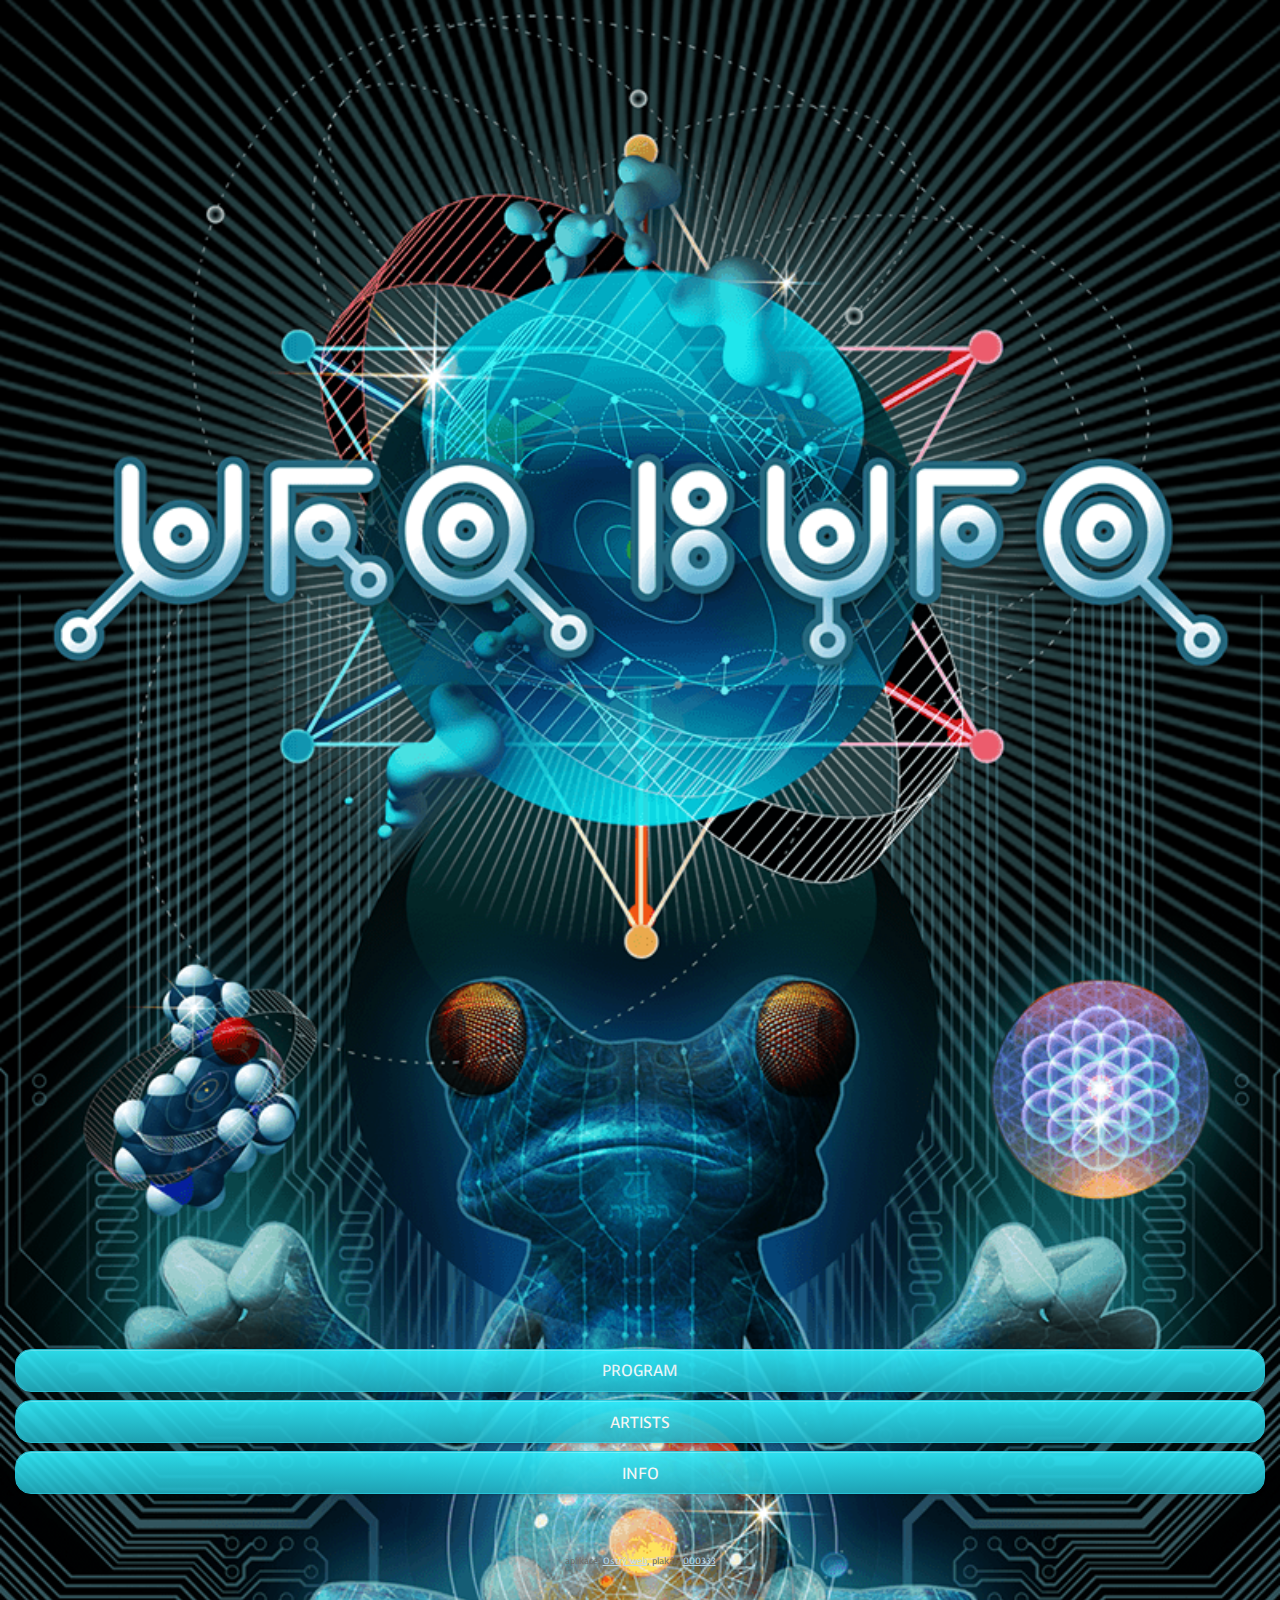
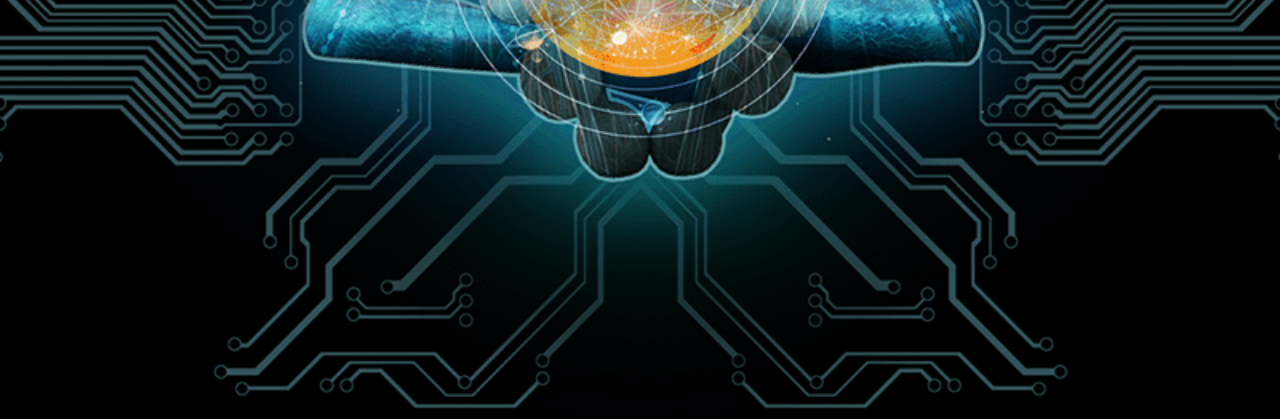
==== index.html @ 03008056 "initial commit" ====
﻿<!DOCTYPE html>

<html lang="cs">
<head>
	<title>UFO BUFO</title>
	<meta charset="utf-8" />
	<meta name="viewport" content="width=device-width, user-scalable=no" />
	<link rel="shortcut icon" href="favicon.ico" />
	<link href="content/ufobufo.min.css" rel="stylesheet" type="text/css" />	  
	<link href="content/jquery.mobile.structure-1.3.2.min.css" rel="stylesheet" type="text/css" />
	<link href="content/ufobufo.css" rel="stylesheet" type="text/css" />
	<script src="libs/jquery-1.9.1.min.js" type="text/javascript"></script>
	<script src="libs/jquery.mobile-1.3.2.min.js" type="text/javascript"></script>
</head>
<body>
	<div id="index" data-role="page" data-theme="a">
		<img id="logo" src="/content/images/ufobufo.png" />
		<section data-role="content">
			<a href="program.html" data-role="button" data-transition="none">PROGRAM</a>
			<a href="artists.html" data-role="button" data-transition="none">ARTISTS</a>
			<a href="info.html" data-role="button" data-prefetch data-transition="none">INFO</a>
			<hr />
			<h2 id="praveprobiha"></h2>
			<div id="indexartistslist"></div>
		</section>
		<div class="credits">
    	aplikace: <a href="http://www.ostryweb.cz">Ostrý web</a>, plakát: <a href="http://www.mimo.cz/">000333</a><br>
		</div>
	</div>
	<script src="scripts/app.js" type="text/javascript"></script>
</body>
</html>
---- content/ufobufo.min.css ----
/*!
* jQuery Mobile 1.3.2
* Git HEAD hash: 528cf0e96940644ea644096bfeb913ed920ffaef <> Date: Fri Jul 19 2013 22:17:57 UTC
* http://jquerymobile.com
*
* Copyright 2010, 2013 jQuery Foundation, Inc. and other contributors
* Released under the MIT license.
* http://jquery.org/license
*
*/

.ui-bar-a{border:1px solid #ac63e8 ;background:#ac63e8 ;color:#ffffff ;font-weight:bold;background-image:-webkit-gradient(linear,left top,left bottom,from( #bd6cFF ),to( #9a59d0 )); background-image:-webkit-linear-gradient( #bd6cFF,#9a59d0 ); background-image:   -moz-linear-gradient( #bd6cFF,#9a59d0 ); background-image:    -ms-linear-gradient( #bd6cFF,#9a59d0 ); background-image:     -o-linear-gradient( #bd6cFF,#9a59d0 ); background-image:        linear-gradient( #bd6cFF,#9a59d0 );}.ui-bar-a .ui-link-inherit{color:#ffffff ;}.ui-bar-a a.ui-link{color:#7cc4e7 ;font-weight:bold;}.ui-bar-a a.ui-link:visited{   color:#83CE24 ;}.ui-bar-a a.ui-link:hover{color:#2489ce ;}.ui-bar-a a.ui-link:active{color:#2489ce ;}.ui-bar-a,.ui-bar-a input,.ui-bar-a select,.ui-bar-a textarea,.ui-bar-a button{font-family:'Voces Regular',Helvetica,Arial,sans-serif ;}.ui-body-a,.ui-overlay-a{border:1px solid #35508c ;color:#ffffff ;background:#011847 ;background-image:-webkit-gradient(linear,left top,left bottom,from( undefined ),to( undefined )); background-image:-webkit-linear-gradient( undefined,undefined ); background-image:   -moz-linear-gradient( undefined,undefined ); background-image:    -ms-linear-gradient( undefined,undefined ); background-image:     -o-linear-gradient( undefined,undefined ); background-image:        linear-gradient( undefined,undefined );}.ui-overlay-a{background-image:none;border-width:0;}.ui-body-a,.ui-body-a input,.ui-body-a select,.ui-body-a textarea,.ui-body-a button{font-family:'Voces Regular',Helvetica,Arial,sans-serif ;}.ui-body-a .ui-link-inherit{color:#ffffff ;}.ui-body-a .ui-link{color:#bad8ed ;font-weight:bold;}.ui-body-a .ui-link:visited{   color:#bad8ed ;}.ui-body-a .ui-link:hover{color:#bad8ed ;}.ui-body-a .ui-link:active{color:#bad8ed ;}.ui-btn-up-a{border:1px solid #2ad1e6 ;background:#2ad1e6 ;font-weight:bold;color:#FFFFFF ;background-image:-webkit-gradient(linear,left top,left bottom,from( #30f0FF ),to( #23b1c3 )); background-image:-webkit-linear-gradient( #30f0FF,#23b1c3 ); background-image:   -moz-linear-gradient( #30f0FF,#23b1c3 ); background-image:    -ms-linear-gradient( #30f0FF,#23b1c3 ); background-image:     -o-linear-gradient( #30f0FF,#23b1c3 ); background-image:        linear-gradient( #30f0FF,#23b1c3 );}.ui-btn-up-a:visited,.ui-btn-up-a a.ui-link-inherit{color:#FFFFFF ;}.ui-btn-hover-a{border:1px solid #30f0FF ;background:#30f0FF ;font-weight:bold;color:#FFFFFF ;background-image:-webkit-gradient(linear,left top,left bottom,from( #41FFFF ),to( #1e97a0 )); background-image:-webkit-linear-gradient( #41FFFF,#1e97a0 ); background-image:   -moz-linear-gradient( #41FFFF,#1e97a0 ); background-image:    -ms-linear-gradient( #41FFFF,#1e97a0 ); background-image:     -o-linear-gradient( #41FFFF,#1e97a0 ); background-image:        linear-gradient( #41FFFF,#1e97a0 );}.ui-btn-hover-a:visited,.ui-btn-hover-a:hover,.ui-btn-hover-a a.ui-link-inherit{color:#FFFFFF ;}.ui-btn-down-a{border:1px solid #30f0FF ;background:#37ff8a ;font-weight:bold;color:#000000 ;background-image:-webkit-gradient(linear,left top,left bottom,from( #4dFFc1 ),to( #219952 )); background-image:-webkit-linear-gradient( #4dFFc1,#219952 ); background-image:   -moz-linear-gradient( #4dFFc1,#219952 ); background-image:    -ms-linear-gradient( #4dFFc1,#219952 ); background-image:     -o-linear-gradient( #4dFFc1,#219952 ); background-image:        linear-gradient( #4dFFc1,#219952 );}.ui-btn-down-a:visited,.ui-btn-down-a:hover,.ui-btn-down-a a.ui-link-inherit{color:#000000 ;}.ui-btn-up-a,.ui-btn-hover-a,.ui-btn-down-a{font-family:'Voces Regular',Helvetica,Arial,sans-serif ;text-decoration:none;}a.ui-link-inherit{text-decoration:none !important;}.ui-btn-active{border:1px solid #17ff83 ;background:#17ff83 ;font-weight:bold;color:#ffffff ;cursor:pointer;text-decoration:none;background-image:-webkit-gradient(linear,left top,left bottom,from( #19FF90 ),to( #14e575 )); background-image:-webkit-linear-gradient( #19FF90,#14e575 ); background-image:   -moz-linear-gradient( #19FF90,#14e575 ); background-image:    -ms-linear-gradient( #19FF90,#14e575 ); background-image:     -o-linear-gradient( #19FF90,#14e575 ); background-image:        linear-gradient( #19FF90,#14e575 ); font-family:'Voces Regular',Helvetica,Arial,sans-serif ;}.ui-btn-active:visited,.ui-btn-active:hover,.ui-btn-active a.ui-link-inherit{color:#ffffff ;}.ui-btn-inner{border-top:1px solid #fff;border-color:rgba(255,255,255,.3);}.ui-corner-all{-webkit-border-radius:.6em ;border-radius:.6em ;}.ui-br{border-color:rgb(130,130,130);border-color:rgba(130,130,130,.3);border-style:solid;}.ui-disabled{filter:Alpha(Opacity=30);opacity:.3;zoom:1;}.ui-disabled,.ui-disabled a{cursor:default !important;pointer-events:none;}.ui-icon,.ui-icon-searchfield:after{background:#666666 ;background:rgba(0,0,0,.4) ;background-image:url(images/icons-18-white.png) ;background-repeat:no-repeat;-webkit-border-radius:9px;border-radius:9px;}.ui-icon-alt .ui-icon,.ui-icon-alt .ui-icon-searchfield:after{background-color:#fff;background-color:rgba(255,255,255,.3);background-image:url(images/icons-18-black.png);background-repeat:no-repeat;}.ui-icon-nodisc .ui-icon,.ui-icon-nodisc .ui-icon-searchfield:after,.ui-icon-nodisc .ui-icon-alt .ui-icon,.ui-icon-nodisc .ui-icon-alt .ui-icon-searchfield:after{background-color:transparent;}.ui-icon-plus{background-position:-1px -1px;}.ui-icon-minus{background-position:-37px -1px;}.ui-icon-delete{background-position:-73px -1px;}.ui-icon-arrow-r{background-position:-108px -1px;}.ui-icon-arrow-l{background-position:-144px -1px;}.ui-icon-arrow-u{background-position:-180px -1px;}.ui-icon-arrow-d{background-position:-216px -1px;}.ui-icon-check{background-position:-252px -1px;}.ui-icon-gear{background-position:-288px -1px;}.ui-icon-refresh{background-position:-323px -1px;}.ui-icon-forward{background-position:-360px -1px;}.ui-icon-back{background-position:-396px -1px;}.ui-icon-grid{background-position:-432px -1px;}.ui-icon-star{background-position:-467px -1px;}.ui-icon-alert{background-position:-503px -1px;}.ui-icon-info{background-position:-539px -1px;}.ui-icon-home{background-position:-575px -1px;}.ui-icon-search,.ui-icon-searchfield:after{background-position:-611px -1px;}.ui-icon-checkbox-on{background-position:-647px -1px;}.ui-icon-checkbox-off{background-position:-683px -1px;}.ui-icon-radio-on{background-position:-718px -1px;}.ui-icon-radio-off{background-position:-754px -1px;}.ui-icon-bars{background-position:-788px -1px;}.ui-icon-edit{background-position:-824px -1px;}@media only screen and (-webkit-min-device-pixel-ratio:1.3),      only screen and (min--moz-device-pixel-ratio:1.3),      only screen and (min-resolution:200dpi){.ui-icon-plus,.ui-icon-minus,.ui-icon-delete,.ui-icon-arrow-r,.ui-icon-arrow-l,.ui-icon-arrow-u,.ui-icon-arrow-d,.ui-icon-check,.ui-icon-gear,.ui-icon-refresh,.ui-icon-forward,.ui-icon-back,.ui-icon-grid,.ui-icon-star,.ui-icon-alert,.ui-icon-info,.ui-icon-home,.ui-icon-bars,.ui-icon-edit,.ui-icon-search,.ui-icon-searchfield:after,.ui-icon-checkbox-off,.ui-icon-checkbox-on,.ui-icon-radio-off,.ui-icon-radio-on{background-image:url(images/icons-36-white.png);-moz-background-size:864px 18px;-o-background-size:864px 18px;-webkit-background-size:864px 18px;background-size:864px 18px;}.ui-icon-alt .ui-icon{background-image:url(images/icons-36-black.png);}.ui-icon-plus{background-position:0 50%;}.ui-icon-minus{background-position:-36px 50%;}.ui-icon-delete{background-position:-72px 50%;}.ui-icon-arrow-r{background-position:-108px 50%;}.ui-icon-arrow-l{background-position:-144px 50%;}.ui-icon-arrow-u{background-position:-179px 50%;}.ui-icon-arrow-d{background-position:-215px 50%;}.ui-icon-check{background-position:-252px 50%;}.ui-icon-gear{background-position:-287px 50%;}.ui-icon-refresh{background-position:-323px 50%;}.ui-icon-forward{background-position:-360px 50%;}.ui-icon-back{background-position:-395px 50%;}.ui-icon-grid{background-position:-431px 50%;}.ui-icon-star{background-position:-467px 50%;}.ui-icon-alert{background-position:-503px 50%;}.ui-icon-info{background-position:-538px 50%;}.ui-icon-home{background-position:-575px 50%;}.ui-icon-search,.ui-icon-searchfield:after{background-position:-611px 50%;}.ui-icon-checkbox-on{background-position:-647px 50%;}.ui-icon-checkbox-off{background-position:-683px 50%;}.ui-icon-radio-on{background-position:-718px 50%;}.ui-icon-radio-off{background-position:-754px 50%;}.ui-icon-bars{background-position:-788px 50%;}.ui-icon-edit{background-position:-824px 50%;}}.ui-checkbox .ui-icon,.ui-selectmenu-list .ui-icon{-webkit-border-radius:3px;border-radius:3px;}.ui-icon-checkbox-off,.ui-icon-radio-off{background-color:transparent;}.ui-checkbox-on .ui-icon,.ui-radio-on .ui-icon{background-color:#17ff83 ; }.ui-icon-loading{background:url(images/ajax-loader.gif);background-size:46px 46px;}.ui-btn-corner-all{-webkit-border-radius:1em ;border-radius:1em ;}.ui-corner-all,.ui-btn-corner-all{-webkit-background-clip:padding;background-clip:padding-box;}.ui-overlay{background:#666;filter:Alpha(Opacity=50);opacity:.5;position:absolute;width:100%;height:100%;}.ui-overlay-shadow{-moz-box-shadow:0 0 12px rgba(0,0,0,.6);-webkit-box-shadow:0 0 12px rgba(0,0,0,.6);box-shadow:0 0 12px rgba(0,0,0,.6);}.ui-shadow{-moz-box-shadow:0 1px 3px  rgba(0,0,0,.2) ;-webkit-box-shadow:0 1px 3px  rgba(0,0,0,.2) ;box-shadow:0 1px 3px  rgba(0,0,0,.2) }.ui-bar-a .ui-shadow,.ui-bar-b .ui-shadow,.ui-bar-c .ui-shadow {-moz-box-shadow:0 1px 0 rgba(255,255,255,.3);-webkit-box-shadow:0 1px 0 rgba(255,255,255,.3);box-shadow:0 1px 0 rgba(255,255,255,.3);}.ui-shadow-inset{-moz-box-shadow:inset 0 1px 4px rgba(0,0,0,.2);-webkit-box-shadow:inset 0 1px 4px rgba(0,0,0,.2);box-shadow:inset 0 1px 4px rgba(0,0,0,.2);}.ui-icon-shadow{-moz-box-shadow:0 1px 0 rgba(255,255,255,.4) ;-webkit-box-shadow:0 1px 0 rgba(255,255,255,.4) ;box-shadow:0 1px 0 rgba(255,255,255,.4) ;}.ui-btn:focus,.ui-link-inherit:focus{outline:0;}.ui-btn.ui-focus{z-index:1;}.ui-focus,.ui-btn:focus{-moz-box-shadow:inset 0 0 3px #17ff83,0 0 9px #17ff83 ;-webkit-box-shadow:inset 0 0 3px #17ff83,0 0 9px #17ff83 ;box-shadow:inset 0 0 3px #17ff83,0 0 9px #17ff83 ;}.ui-input-text.ui-focus,.ui-input-search.ui-focus{-moz-box-shadow:0 0 12px #17ff83 ;-webkit-box-shadow:0 0 12px #17ff83 ;box-shadow:0 0 12px #17ff83 ;}.ui-mobile-nosupport-boxshadow *{-moz-box-shadow:none !important;-webkit-box-shadow:none !important;box-shadow:none !important;}.ui-mobile-nosupport-boxshadow .ui-focus,.ui-mobile-nosupport-boxshadow .ui-btn:focus,.ui-mobile-nosupport-boxshadow .ui-link-inherit:focus{outline-width:1px;outline-style:auto;}
---- content/ufobufo.css ----
/*!* jQuery Mobile 1.3.2* Git HEAD hash: 528cf0e96940644ea644096bfeb913ed920ffaef <> Date: Fri Jul 19 2013 22:17:57 UTC* http://jquerymobile.com** Copyright 2010, 2013 jQuery Foundation, Inc. and other contributors* Released under the MIT license.* http://jquery.org/license**//* Swatches *//* A-----------------------------------------------------------------------------------------------------------*/.ui-bar-a {	border: 1px solid #ac63e8;	background: #ac63e8 /*{a-bar-background-color}*/;	color: #ffffff /*{a-bar-color}*/;	background-image: -webkit-gradient(linear, left top, left bottom, from( #bd6cFF /*{a-bar-background-start}*/), to( #9a59d0 /*{a-bar-background-end}*/)); /* Saf4+, Chrome */	background-image: -webkit-linear-gradient( #bd6cFF /*{a-bar-background-start}*/, #9a59d0 /*{a-bar-background-end}*/); /* Chrome 10+, Saf5.1+ */	background-image:    -moz-linear-gradient( #bd6cFF /*{a-bar-background-start}*/, #9a59d0 /*{a-bar-background-end}*/); /* FF3.6 */	background-image:     -ms-linear-gradient( #bd6cFF /*{a-bar-background-start}*/, #9a59d0 /*{a-bar-background-end}*/); /* IE10 */	background-image:      -o-linear-gradient( #bd6cFF /*{a-bar-background-start}*/, #9a59d0 /*{a-bar-background-end}*/); /* Opera 11.10+ */	background-image:         linear-gradient( #bd6cFF /*{a-bar-background-start}*/, #9a59d0 /*{a-bar-background-end}*/);}.ui-bar-a .ui-link-inherit {	color: #ffffff /*{a-bar-color}*/;}.ui-bar-a a.ui-link {	color: #7cc4e7 /*{a-bar-link-color}*/; }.ui-bar-a a.ui-link:visited {    color: #83CE24 /*{a-bar-link-visited}*/;}.ui-bar-a a.ui-link:hover {	color: #2489ce /*{a-bar-link-hover}*/;}.ui-bar-a a.ui-link:active {	color: #2489ce /*{a-bar-link-active}*/;}.ui-bar-a,.ui-bar-a input,.ui-bar-a select,.ui-bar-a textarea,.ui-bar-a button {	    font-family: 'Voces Regular', Helvetica, Arial, sans-serif /*{global-font-family}*/;}.ui-body-a,.ui-overlay-a {	border: 1px solid #35508c /*{a-body-border}*/;	color: #EB00FF  /*{a-body-color}*/;	background: #011847 /*{a-body-background-color}*/;}.ui-overlay-a {	background-image: none;	border-width: 0;}.ui-body-a,.ui-body-a input,.ui-body-a select,.ui-body-a textarea,.ui-body-a button {	    font-family: 'Voces Regular', Helvetica, Arial, sans-serif /*{global-font-family}*/;}.ui-body-a .ui-link-inherit {	color: #000000 /*{a-body-color}*/;}.ui-body-a .ui-link {	color: #bad8ed /*{a-body-link-color}*/;	}.ui-body-a .ui-link:visited {    color: #bad8ed /*{a-body-link-visited}*/;}.ui-body-a .ui-link:hover {	color: #bad8ed /*{a-body-link-hover}*/;}.ui-body-a .ui-link:active {	color: #bad8ed /*{a-body-link-active}*/;}.ui-btn-up-a {	border: 1px solid #2ad1e6 /*{a-bup-border}*/;	background: #2ad1e6 /*{a-bup-background-color}*/;	font-weight: 300;		color: #FFFFFF /*{a-bup-color}*/;	background-image: -webkit-gradient(linear, left top, left bottom, from( #30f0FF /*{a-bup-background-start}*/), to( #23b1c3 /*{a-bup-background-end}*/)); /* Saf4+, Chrome */	background-image: -webkit-linear-gradient( #30f0FF /*{a-bup-background-start}*/, #23b1c3 /*{a-bup-background-end}*/); /* Chrome 10+, Saf5.1+ */	background-image:    -moz-linear-gradient( #30f0FF /*{a-bup-background-start}*/, #23b1c3 /*{a-bup-background-end}*/); /* FF3.6 */	background-image:     -ms-linear-gradient( #30f0FF /*{a-bup-background-start}*/, #23b1c3 /*{a-bup-background-end}*/); /* IE10 */	background-image:      -o-linear-gradient( #30f0FF /*{a-bup-background-start}*/, #23b1c3 /*{a-bup-background-end}*/); /* Opera 11.10+ */	background-image:         linear-gradient( #30f0FF /*{a-bup-background-start}*/, #23b1c3 /*{a-bup-background-end}*/);	opacity: 0.9;}.ui-btn-up-a:visited,.ui-btn-up-a a.ui-link-inherit {	color: #FFFFFF /*{a-bup-color}*/;}.ui-btn-hover-a {	border: 1px solid #30f0FF /*{a-bhover-border}*/;	background: #30f0FF /*{a-bhover-background-color}*/;		color: #FFFFFF /*{a-bhover-color}*/;	background-image: -webkit-gradient(linear, left top, left bottom, from( #41FFFF /*{a-bhover-background-start}*/), to( #1e97a0 /*{a-bhover-background-end}*/)); /* Saf4+, Chrome */	background-image: -webkit-linear-gradient( #41FFFF /*{a-bhover-background-start}*/, #1e97a0 /*{a-bhover-background-end}*/); /* Chrome 10+, Saf5.1+ */	background-image:    -moz-linear-gradient( #41FFFF /*{a-bhover-background-start}*/, #1e97a0 /*{a-bhover-background-end}*/); /* FF3.6 */	background-image:     -ms-linear-gradient( #41FFFF /*{a-bhover-background-start}*/, #1e97a0 /*{a-bhover-background-end}*/); /* IE10 */	background-image:      -o-linear-gradient( #41FFFF /*{a-bhover-background-start}*/, #1e97a0 /*{a-bhover-background-end}*/); /* Opera 11.10+ */	background-image:         linear-gradient( #41FFFF /*{a-bhover-background-start}*/, #1e97a0 /*{a-bhover-background-end}*/);}.ui-btn-hover-a:visited,.ui-btn-hover-a:hover,.ui-btn-hover-a a.ui-link-inherit {	color: #FFFFFF /*{a-bhover-color}*/;}.ui-btn-down-a {	border: 1px solid #30f0FF /*{a-bdown-border}*/;	background: #30f0FF /*{a-bdown-background-color}*/;		color: #000000 /*{a-bdown-color}*/;	background-image: -webkit-gradient(linear, left top, left bottom, from( #41FFFF /*{a-bdown-background-start}*/), to( #1e99a3 /*{a-bdown-background-end}*/)); /* Saf4+, Chrome */	background-image: -webkit-linear-gradient( #41FFFF /*{a-bdown-background-start}*/, #1e99a3 /*{a-bdown-background-end}*/); /* Chrome 10+, Saf5.1+ */	background-image:    -moz-linear-gradient( #41FFFF /*{a-bdown-background-start}*/, #1e99a3 /*{a-bdown-background-end}*/); /* FF3.6 */	background-image:     -ms-linear-gradient( #41FFFF /*{a-bdown-background-start}*/, #1e99a3 /*{a-bdown-background-end}*/); /* IE10 */	background-image:      -o-linear-gradient( #41FFFF /*{a-bdown-background-start}*/, #1e99a3 /*{a-bdown-background-end}*/); /* Opera 11.10+ */	background-image:         linear-gradient( #41FFFF /*{a-bdown-background-start}*/, #1e99a3 /*{a-bdown-background-end}*/);}.ui-btn-down-a:visited,.ui-btn-down-a:hover,.ui-btn-down-a a.ui-link-inherit {	color: #000000 /*{a-bdown-color}*/;}.ui-btn-up-a,.ui-btn-hover-a,.ui-btn-down-a {	    font-family: 'Voces Regular', Helvetica, Arial, sans-serif /*{global-font-family}*/;	text-decoration: none;}/* Structure *//* links within "buttons" -----------------------------------------------------------------------------------------------------------*/a.ui-link-inherit {	text-decoration: none !important;}/* Active class used as the "on" state across all themes-----------------------------------------------------------------------------------------------------------*/.ui-btn-active {	border: 1px solid #17ff83 /*{global-active-border}*/;	background: #17ff83 /*{global-active-background-color}*/;		color: #ffffff /*{global-active-color}*/;	cursor: pointer;	text-decoration: none;	background-image: -webkit-gradient(linear, left top, left bottom, from( #19FF90 /*{global-active-background-start}*/), to( #14e575 /*{global-active-background-end}*/)); /* Saf4+, Chrome */	background-image: -webkit-linear-gradient( #19FF90 /*{global-active-background-start}*/, #14e575 /*{global-active-background-end}*/); /* Chrome 10+, Saf5.1+ */	background-image:    -moz-linear-gradient( #19FF90 /*{global-active-background-start}*/, #14e575 /*{global-active-background-end}*/); /* FF3.6 */	background-image:     -ms-linear-gradient( #19FF90 /*{global-active-background-start}*/, #14e575 /*{global-active-background-end}*/); /* IE10 */	background-image:      -o-linear-gradient( #19FF90 /*{global-active-background-start}*/, #14e575 /*{global-active-background-end}*/); /* Opera 11.10+ */	background-image:         linear-gradient( #19FF90 /*{global-active-background-start}*/, #14e575 /*{global-active-background-end}*/);	    font-family: 'Voces Regular', Helvetica, Arial, sans-serif /*{global-font-family}*/;}.ui-btn-active:visited,.ui-btn-active:hover,.ui-btn-active a.ui-link-inherit {	color: #ffffff /*{global-active-color}*/;}/* button inner top highlight-----------------------------------------------------------------------------------------------------------*/.ui-btn-inner {	border-top: 1px solid 	#fff;	border-color: 			rgba(255,255,255,.3);}/* corner rounding classes-----------------------------------------------------------------------------------------------------------*/.ui-corner-all {	-webkit-border-radius: .6em /*{global-radii-blocks}*/;	border-radius: .6em /*{global-radii-blocks}*/;}/* Form field separator-----------------------------------------------------------------------------------------------------------*/.ui-br {	border-color: rgb(130,130,130);	border-color: rgba(130,130,130,.3);	border-style: solid;}/* Interaction cues-----------------------------------------------------------------------------------------------------------*/.ui-disabled {	filter: Alpha(Opacity=30);	opacity: .3;	zoom: 1;}.ui-disabled,.ui-disabled a {	cursor: default !important;	pointer-events: none;}/* Icons-----------------------------------------------------------------------------------------------------------*/.ui-icon,.ui-icon-searchfield:after {	background: #666666 /*{global-icon-color}*/;	background: rgba(0,0,0,.4) /*{global-icon-disc}*/;	background-image: url(images/icons-18-white.png) /*{global-icon-set}*/;	background-repeat: no-repeat;	-webkit-border-radius: 				9px;	border-radius: 						9px;}/* Alt icon color-----------------------------------------------------------------------------------------------------------*/.ui-icon-alt .ui-icon,.ui-icon-alt .ui-icon-searchfield:after {	background-color: 						#fff;	background-color: 						rgba(255,255,255,.3);	background-image: url(images/icons-18-black.png);	background-repeat: no-repeat;}/* No disc-----------------------------------------------------------------------------------------------------------*/.ui-icon-nodisc .ui-icon,.ui-icon-nodisc .ui-icon-searchfield:after,.ui-icon-nodisc .ui-icon-alt .ui-icon,.ui-icon-nodisc .ui-icon-alt .ui-icon-searchfield:after {	background-color: transparent;}/* Icon sprite-----------------------------------------------------------------------------------------------------------*//* plus minus */.ui-icon-plus {	background-position: 	-1px -1px;}.ui-icon-minus {	background-position: 	-37px -1px;}/* delete/close */.ui-icon-delete {	background-position: 	-73px -1px;}/* arrows */.ui-icon-arrow-r {	background-position: 	-108px -1px;}.ui-icon-arrow-l {	background-position: 	-144px -1px;}.ui-icon-arrow-u {	background-position: 	-180px -1px;}.ui-icon-arrow-d {	background-position: 	-216px -1px;}/* misc */.ui-icon-check {	background-position: 	-252px -1px;}.ui-icon-gear {	background-position: 	-288px -1px;}.ui-icon-refresh {	background-position: 	-323px -1px;}.ui-icon-forward {	background-position: 	-360px -1px;}.ui-icon-back {	background-position: 	-396px -1px;}.ui-icon-grid {	background-position: 	-432px -1px;}.ui-icon-star {	background-position: 	-467px -1px;}.ui-icon-alert {	background-position: 	-503px -1px;}.ui-icon-info {	background-position: 	-539px -1px;}.ui-icon-home {	background-position: 	-575px -1px;}/* search */.ui-icon-search,.ui-icon-searchfield:after {	background-position: 	-611px -1px;}/* checkbox radio */.ui-icon-checkbox-on {	background-position: 	-647px -1px;}.ui-icon-checkbox-off {	background-position: 	-683px -1px;}.ui-icon-radio-on {	background-position: 	-718px -1px;}.ui-icon-radio-off {	background-position: 	-754px -1px;}/* menu edit */.ui-icon-bars {	background-position: 	-788px -1px;}.ui-icon-edit {	background-position: 	-824px -1px;}/* HD/"retina" sprite-----------------------------------------------------------------------------------------------------------*/@media only screen and (-webkit-min-device-pixel-ratio: 1.3),       only screen and (min--moz-device-pixel-ratio: 1.3),       only screen and (min-resolution: 200dpi) {		.ui-icon-plus, .ui-icon-minus, .ui-icon-delete, .ui-icon-arrow-r,	.ui-icon-arrow-l, .ui-icon-arrow-u, .ui-icon-arrow-d, .ui-icon-check,	.ui-icon-gear, .ui-icon-refresh, .ui-icon-forward, .ui-icon-back,	.ui-icon-grid, .ui-icon-star, .ui-icon-alert, .ui-icon-info, .ui-icon-home, .ui-icon-bars, .ui-icon-edit,	.ui-icon-search, .ui-icon-searchfield:after, 	.ui-icon-checkbox-off, .ui-icon-checkbox-on, .ui-icon-radio-off, .ui-icon-radio-on {		background-image: url(images/icons-36-white.png);		-moz-background-size: 864px 18px;		-o-background-size: 864px 18px;		-webkit-background-size: 864px 18px;		background-size: 864px 18px;	}	.ui-icon-alt .ui-icon {		background-image: url(images/icons-36-black.png);	}	.ui-icon-plus {		background-position: 	0 50%;	}	.ui-icon-minus {		background-position: 	-36px 50%;	}	.ui-icon-delete {		background-position: 	-72px 50%;	}	.ui-icon-arrow-r {		background-position: 	-108px 50%;	}	.ui-icon-arrow-l {		background-position: 	-144px 50%;	}	.ui-icon-arrow-u {		background-position: 	-179px 50%;	}	.ui-icon-arrow-d {		background-position: 	-215px 50%;	}	.ui-icon-check {		background-position: 	-252px 50%;	}	.ui-icon-gear {		background-position: 	-287px 50%;	}	.ui-icon-refresh {		background-position: 	-323px 50%;	}	.ui-icon-forward {		background-position: 	-360px 50%;	}	.ui-icon-back {		background-position: 	-395px 50%;	}	.ui-icon-grid {		background-position: 	-431px 50%;	}	.ui-icon-star {		background-position: 	-467px 50%;	}	.ui-icon-alert {		background-position: 	-503px 50%;	}	.ui-icon-info {		background-position: 	-538px 50%;	}	.ui-icon-home {		background-position: 	-575px 50%;	}	.ui-icon-search,	.ui-icon-searchfield:after {		background-position: 	-611px 50%;	}	.ui-icon-checkbox-on {		background-position: 	-647px 50%;	}	.ui-icon-checkbox-off {		background-position: 	-683px 50%;	}	.ui-icon-radio-on {		background-position: 	-718px 50%;	}	.ui-icon-radio-off {		background-position: 	-754px 50%;	}	.ui-icon-bars {		background-position: 	-788px 50%;		}.ui-icon-edit {		background-position: 	-824px 50%;	}}/* checks,radios */.ui-checkbox .ui-icon,.ui-selectmenu-list .ui-icon {	-webkit-border-radius: 3px;	border-radius: 3px;}.ui-icon-checkbox-off,.ui-icon-radio-off {	background-color: transparent;	}.ui-checkbox-on .ui-icon,.ui-radio-on .ui-icon {	background-color: #17ff83 /*{global-active-background-color}*/; /* NOTE: this hex should match the active state color. It's repeated here for cascade */}/* loading icon */.ui-icon-loading {	background: url(images/ajax-loader.gif);	background-size: 46px 46px;}/* Button corner class-----------------------------------------------------------------------------------------------------------*/.ui-btn-corner-all {	-webkit-border-radius: 1em /*{global-radii-buttons}*/;	border-radius: 1em /*{global-radii-buttons}*/;}/* radius clip workaround for cleaning up corner trapping */.ui-corner-all,.ui-btn-corner-all {	-webkit-background-clip: padding;	background-clip: padding-box;}/* Overlay / modal-----------------------------------------------------------------------------------------------------------*/.ui-overlay {	background: #666;	filter: Alpha(Opacity=50);	opacity: .5;	position: absolute;	width: 100%;	height: 100%;}.ui-overlay-shadow {	-moz-box-shadow: 0 0 12px 			rgba(0,0,0,.6);	-webkit-box-shadow: 0 0 12px 		rgba(0,0,0,.6);	box-shadow: 0 0 12px 				rgba(0,0,0,.6);}.ui-shadow {	-moz-box-shadow: 0 1px 3px /*{global-box-shadow-size}*/ rgba(0,0,0,.2) /*{global-box-shadow-color}*/;	-webkit-box-shadow: 0 1px 3px /*{global-box-shadow-size}*/ rgba(0,0,0,.2) /*{global-box-shadow-color}*/;	box-shadow: 0 1px 3px /*{global-box-shadow-size}*/ rgba(0,0,0,.2) /*{global-box-shadow-color}*/}.ui-bar-a .ui-shadow,.ui-bar-b .ui-shadow ,.ui-bar-c .ui-shadow  {	-moz-box-shadow: 0 1px 0 				rgba(255,255,255,.3);	-webkit-box-shadow: 0 1px 0 			rgba(255,255,255,.3);	box-shadow: 0 1px 0 					rgba(255,255,255,.3);}.ui-shadow-inset {	-moz-box-shadow: inset 0 1px 4px 		rgba(0,0,0,.2);	-webkit-box-shadow: inset 0 1px 4px 	rgba(0,0,0,.2);	box-shadow: inset 0 1px 4px 			rgba(0,0,0,.2);}.ui-icon-shadow {	-moz-box-shadow: 0 1px 0 rgba(255,255,255,.4) /*{global-icon-shadow}*/;	-webkit-box-shadow: 0 1px 0 rgba(255,255,255,.4) /*{global-icon-shadow}*/;	box-shadow: 0 1px 0 rgba(255,255,255,.4) /*{global-icon-shadow}*/;}/* Focus state - set here for specificity (note: these classes are added by JavaScript)-----------------------------------------------------------------------------------------------------------*/.ui-btn:focus, .ui-link-inherit:focus {	outline: 0;}.ui-btn.ui-focus {	z-index: 1;}.ui-focus,.ui-btn:focus {	-moz-box-shadow: inset 0 0 3px #17ff83 /*{global-active-background-color}*/, 0 0 9px #17ff83 /*{global-active-background-color}*/;	-webkit-box-shadow: inset 0 0 3px #17ff83 /*{global-active-background-color}*/, 0 0 9px #17ff83 /*{global-active-background-color}*/;	box-shadow: inset 0 0 3px #17ff83 /*{global-active-background-color}*/, 0 0 9px #17ff83 /*{global-active-background-color}*/;}.ui-input-text.ui-focus,.ui-input-search.ui-focus {	-moz-box-shadow: 0 0 12px #17ff83 /*{global-active-background-color}*/;	-webkit-box-shadow: 0 0 12px #17ff83 /*{global-active-background-color}*/;	box-shadow: 0 0 12px #17ff83 /*{global-active-background-color}*/;	}/* unset box shadow in browsers that don't do it right-----------------------------------------------------------------------------------------------------------*/.ui-mobile-nosupport-boxshadow * {	-moz-box-shadow: none !important;	-webkit-box-shadow: none !important;	box-shadow: none !important;}/* ...and bring back focus */.ui-mobile-nosupport-boxshadow .ui-focus,.ui-mobile-nosupport-boxshadow .ui-btn:focus,.ui-mobile-nosupport-boxshadow .ui-link-inherit:focus {	outline-width: 1px;	outline-style: auto;}						@font-face { font-family: 'Voces Regular'; font-style: normal; font-weight: 400; src: local('Voces Regular'),  local('VocesRegular'),  url('fonts/Voces-Regular.ttf') format('truetype');}#index.ui-page, #index.ui-content {	background: black;}.ui-btn-text{	font-family: "Voces Regular", Helvetica, Arial, sans-serif;}#index .ui-content{	padding-top: 0px;	margin-top: -53%;}#program .ui-content{	padding-left: 0px;	padding-right: 0px;}#program h2{	margin-left: 10px;}#logo {    display: block;	margin: 0;    width: 100%;}.credits {		width: 100%;		text-align: center;		padding-bottom: 5px;		font-size: 9px;		color: #6d6b68;}.credits a{	font-weight: normal !important;}hr{	margin: 23px 0px;	border: none;}table { width:100%; margin-bottom:18px; }table caption { text-align:left;  }table thead th { text-align:left; background:#44423F; color:#fff; }table th, td { text-align:left; padding:6px 8px 8px 8px; border-bottom:1px solid #f5f1ee; font-size:14px; line-height:23px;} table th {font-weight: normal;}table tr { border-bottom-width:1px;			color:#fff;			text-shadow:none;   }#profile .main, #profile .chill {	font-size: 20px;	padding: 0px 5px;}#profile .main{ color:#C900A9; }#profile .chill{ color:#67B429; }tr.main, ul.programsort li a.main {	background:#C900A9;}tr.chill, ul.programsort li a.chill {	background:#67B429;}.hideme {	display:none;	visibility:hidden;}.nogo, ul.programsort li a.main.nogo, ul.programsort li a.chill.nogo {    background:#44423f;    color:#aaa9a9;}td a {	color: white;}.fleft{	float: left;	margin-right: 20px;	margin-bottom: 9px;}#profiletext, #info, #mappage {font-size: 14px;font-weight: normal;color: white;}#shortdesc {font-size: 0.7em;}#shortdesc a{	color: #F5FF02;	text-decoration: none;}#info p, #info li, #info h2{	color: white;}#info li{	list-style: none;}.ui-btn-inner{	font-size: 11px !important;} #index .ui-btn-inner{	font-size: 16px !important;}#praveprobiha{	text-align: center;	font-size: 14px;	color: white;	font-weight: normal;}#ul li{ list-style: initial; font-style: italic;}#info A{	font-weight: normal;}#info IMG{	width: 100%;}.ui-mobile-viewport-transitioning,.ui-mobile-viewport-transitioning .ui-page {    overflow: visible;}.cas{ width:33%; }.jmeno{	width:62%; }.popis{ width:5%; }.ui-li-heading {font-size: 18px;font-weight: 300;}
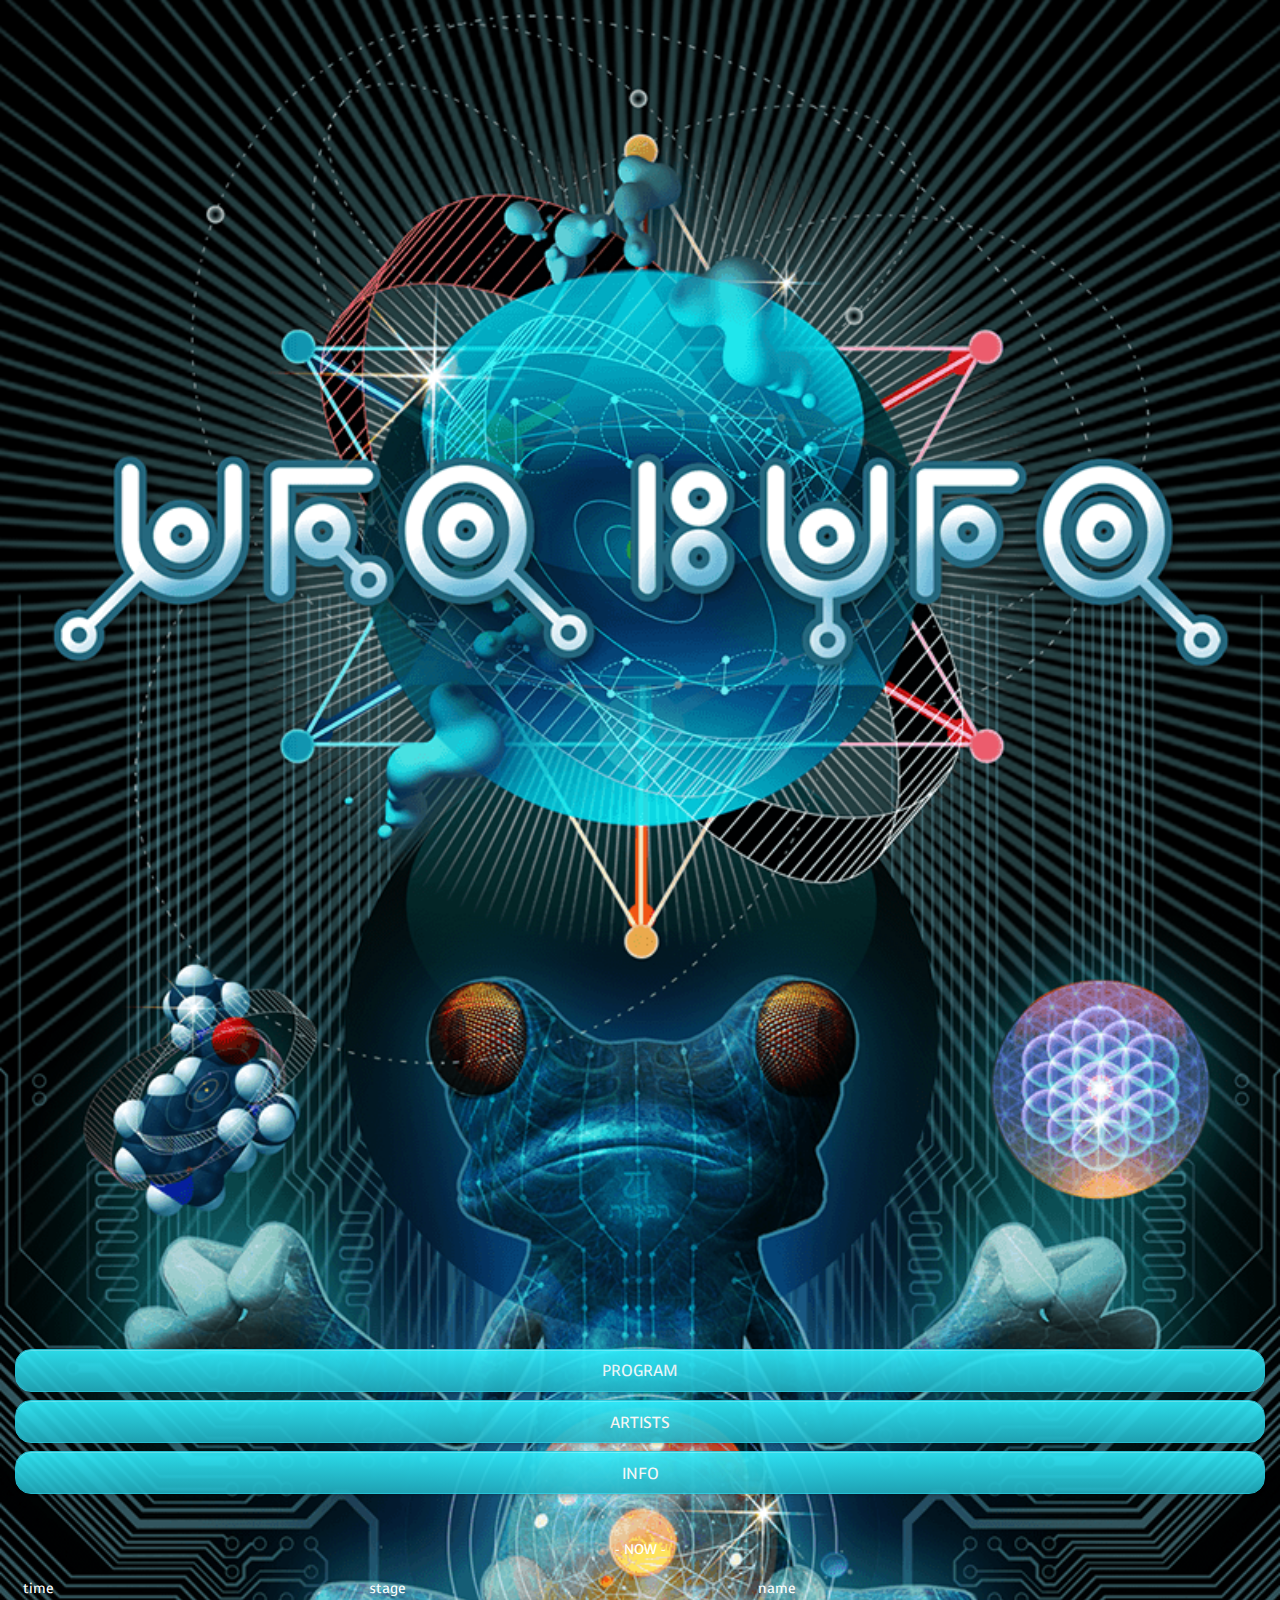
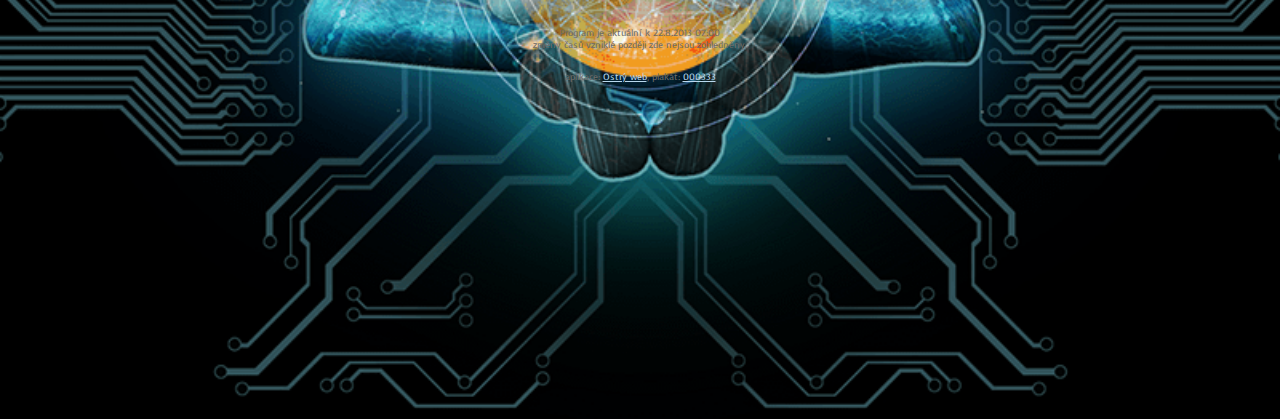
==== commit 72f98355: "url fixes" ====
--- a/index.html
+++ b/index.html
@@ -14,7 +14,7 @@
 </head>
 <body>
 	<div id="index" data-role="page" data-theme="a">
-		<img id="logo" src="/content/images/ufobufo.png" />
+		<img id="logo" src="content/images/ufobufo.png" />
 		<section data-role="content">
 			<a href="program.html" data-role="button" data-transition="none">PROGRAM</a>
 			<a href="artists.html" data-role="button" data-transition="none">ARTISTS</a>
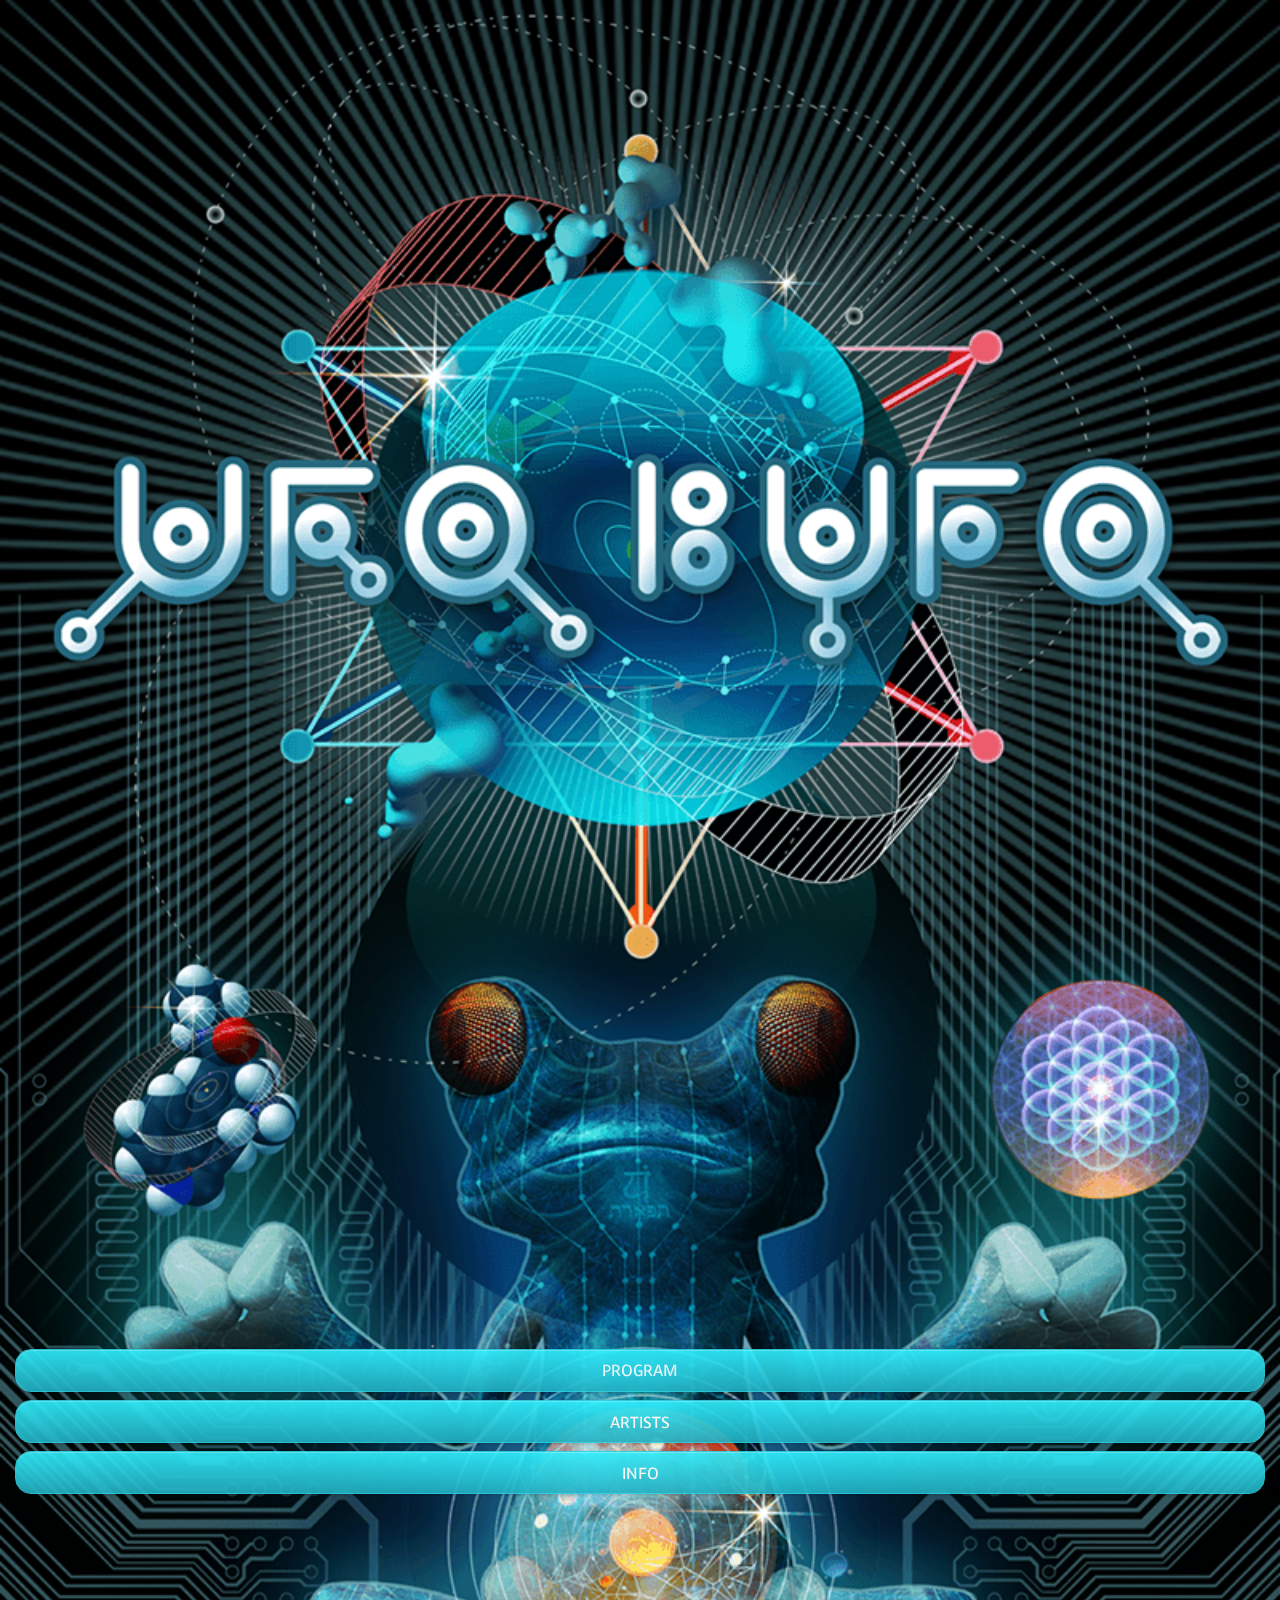
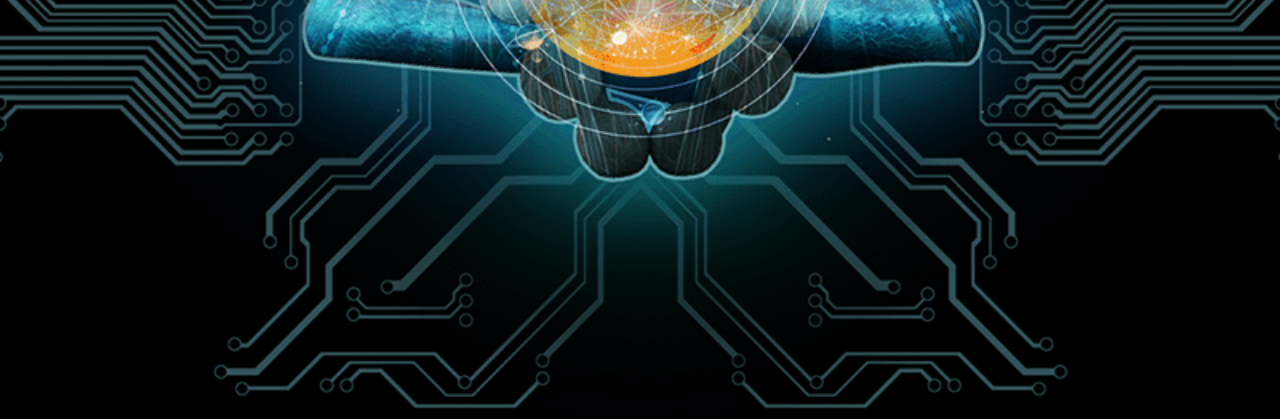
==== commit 23216536: "graphics update" ====
--- a/index.html
+++ b/index.html
@@ -14,6 +14,7 @@
 </head>
 <body>
 	<div id="index" data-role="page" data-theme="a">
+		<img id="background" src="content/images/background.jpg" class="haluz" />
 		<img id="logo" src="content/images/ufobufo.png" />
 		<section data-role="content">
 			<a href="program.html" data-role="button" data-transition="none">PROGRAM</a>
--- a/content/ufobufo.css
+++ b/content/ufobufo.css
@@ -49,7 +49,7 @@
 .ui-body-a, .ui-overlay-a { 	border: 1px solid #35508c /*{a-body-border}*/;-	color: #EB00FF  /*{a-body-color}*/;+	color: #FFF  /*{a-body-color}*/; 	background: #011847 /*{a-body-background-color}*/; } .ui-overlay-a {@@ -514,6 +514,20 @@
  url('fonts/Voces-Regular.ttf') format('truetype'); } +#logo, #background {+    display: block;+	margin: 0;+    width: 100%;+}++#logo{+	position: absolute;+	top: 0;+	left: 0;+	+}++ #index.ui-page, #index.ui-content { 	background: black; }@@ -534,13 +548,6 @@
  #program h2{ 	margin-left: 10px;-}---#logo {-    display: block;-	margin: 0;-    width: 100%; }  .credits {@@ -548,7 +555,8 @@
 		text-align: center; 		padding-bottom: 5px; 		font-size: 9px;-		color: #6d6b68;+		color: #DDD;+		text-shadow: 1px -1px 10px #000; }  .credits a{@@ -571,18 +579,17 @@
  #profile .main, #profile .chill { 	font-size: 20px;-	padding: 0px 5px;-}--#profile .main{ color:#C900A9; }-#profile .chill{ color:#67B429; }+}++#profile .main{ color:#C86A84; }+#profile .chill{ color:#55A4F3; }  tr.main, ul.programsort li a.main {-	background:#C900A9;+	background:#C86A84; }  tr.chill, ul.programsort li a.chill {-	background:#67B429;+	background:#55A4F3; }  @@ -671,3 +678,38 @@
 font-size: 18px; font-weight: 300; }++.haluz {+  -webkit-animation: haluz 23s infinite;+  animation: haluz 23s infinite;+}++@-webkit-keyframes haluz {+  0%, 100%  { +	-webkit-filter: hue-rotate(0deg);+  }+  25%, 75% { +	-webkit-filter: hue-rotate(180deg); +  }+  50% { +	-webkit-filter: hue-rotate(360deg); +	}+}+			+@keyframes haluz {+  0%, 100%  { +	-moz-filter: hue-rotate(0deg);+	-o-filter: hue-rotate(0deg);+	-ms-filter: hue-rotate(0deg);+  }+  25%, 75% { +	-moz-filter: hue-rotate(180deg);+	-o-filter: hue-rotate(180deg);+	-ms-filter: hue-rotate(180deg);+  }+  50% { +	-moz-filter: hue-rotate(360deg);+	-o-filter: hue-rotate(360deg);+	-ms-filter: hue-rotate(360deg);+	}+}